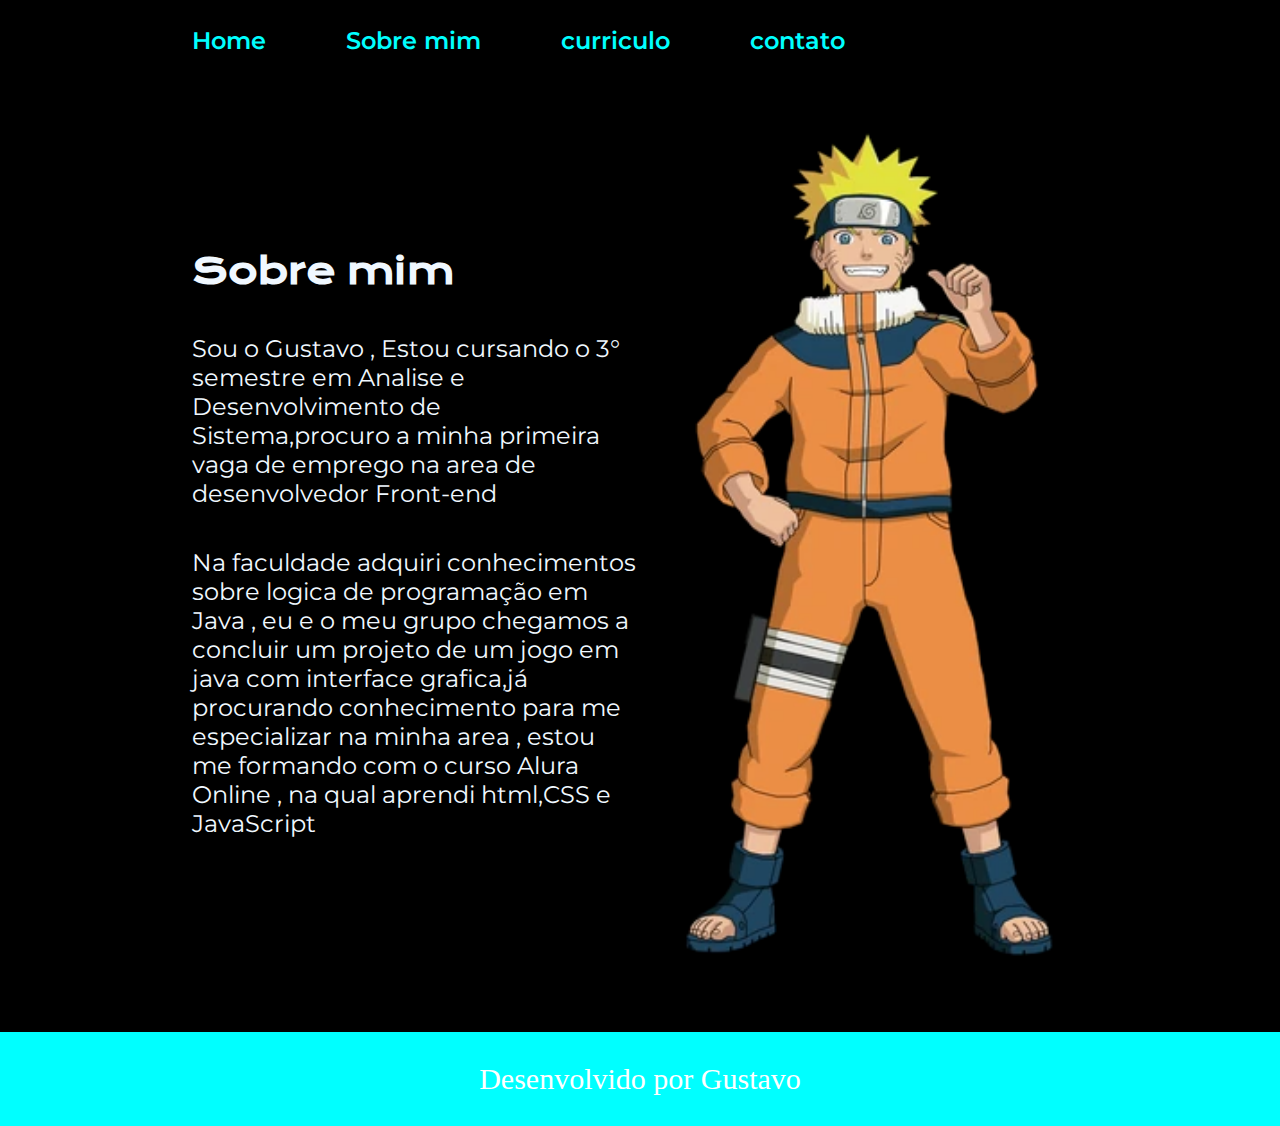
==== about.html @ 47c9136a "first" ====
<!DOCTYPE html>
<html lang="pt-br">
<head>
    <meta charset="UTF-8">
    <meta name="viewport" content="width=device-width, initial-scale=1.0">
    <title>Sobre mim</title>
    <link rel="stylesheet" href="style.css">
    
</head>
<body>
    <header class="cabecalho">
        <nav class="cabecalho__menu">
            <a class="cabecalho__menu__link" href="index.html">Home</a>
            <a class="cabecalho__menu__link" href="about.html">Sobre mim</a>
            <a class="cabecalho__menu__link" href="curriculo.html">curriculo</a>
            <a class="cabecalho__menu__link" href="">contato</a>
        </nav>

    </header>
    <main class="apresentacao">
        <section class="apresentacao__conteudo">
            <h1 class="apresentacao__conteudo__titulo">Sobre mim</h1>
            <p class="apresentacao__conteudo__texto">Sou o Gustavo , Estou cursando o 3° semestre em Analise e Desenvolvimento de Sistema,procuro a minha primeira vaga de emprego na area de desenvolvedor Front-end

            </p>
            <p class="apresentacao__conteudo__texto">Na faculdade adquiri conhecimentos sobre logica de programação em Java , eu e o meu grupo chegamos a concluir um projeto de um jogo em java com interface grafica,já procurando conhecimento para me especializar na minha area , estou me formando com o curso Alura Online , na qual aprendi html,CSS e JavaScript</p>

        </section>
        <img class="apresentacao__imagem" src="html.png" alt="naruto">
       

    </main>
    
</footer>
<p class="rodape">Desenvolvido por Gustavo</p>

    </footer>
    
    
</body>
</html>
---- style.css ----
@import url('https://fonts.googleapis.com/css2?family=Krona+One&display=swap');
@import url('https://fonts.googleapis.com/css2?family=Montserrat:ital,wght@0,100..900;1,100..900&display=swap');


*{ margin: 0;
    padding: 0;


}

body {
   
    box-sizing: border-box;
    background-color: black;
    color: aliceblue;
}
.titulo-destaque{color: aqua;

}
.apresentacao{
    margin: 5% 15%;
    display: flex;
    align-items: center;
    justify-content: space-between;
    gap: 82xp;
    
}
.apresentacao__conteudo{
    width: 50%;
    display: flex;
    flex-direction: column;
    gap: 40px;
    

}
.apresentacao__conteudo__titulo{
    font-size: 2.25rem;
    font-family: "Krona One", serif;
}
.apresentacao__conteudo__texto{
    font-size: 1.5rem;
    font-family: "Montserrat", serif;

}
.apresentacao__links{
    display:flex;
    flex-direction: column;
    justify-content: space-between;
    align-items: center;
    gap: 32px;
    
}
.apresentacao__links__link{
    display: flex;
    justify-content: center;
    gap: 16px;
    border: 2px solid aqua;
    color:white;
    width: 50%;
    text-align: center;
    border-radius: 8px;
    font-size: 1.5rem;
    padding:21.5px 0;
    text-decoration: none;
    font-family: "Montserrat", serif;
    
    
    
}
.apresentacao__subtitulo{
    font-family: "Krona One", serif;
    font-weight: 400;
    font-size: 1.5rem;
}
.apresentacao__links__link:hover{
    background-color: blue;


}
.rodape{
    background: aqua;
    color: white;
    padding: 30px;
    border: 10px;
    justify-content:center;
    display: flex;
    font-size: 30px;
  
    
    

}
.cabecalho__menu__link{
    font-family: "Montserrat";
    font-size: 1.5rem;
    font-weight: 600;
    color: aqua;
    text-decoration: none;
}
.cabecalho{
    padding: 2% 0% 0% 15%;
}
.cabecalho__menu{
    display: flex;
    gap: 80px;
}
.apresentacao__imagem{
    width: 50%;
}
@media(max-width:1200px){
    .cabecalho{
        padding: 10%;
    }
    .cabecalho__menu{
        justify-content: center;
    }
    .apresentacao{
        flex-direction: column-reverse;
        padding: 10%;}
        .apresentacao__conteudo{
            width:auto;
        }
    
    
    
  
    
}
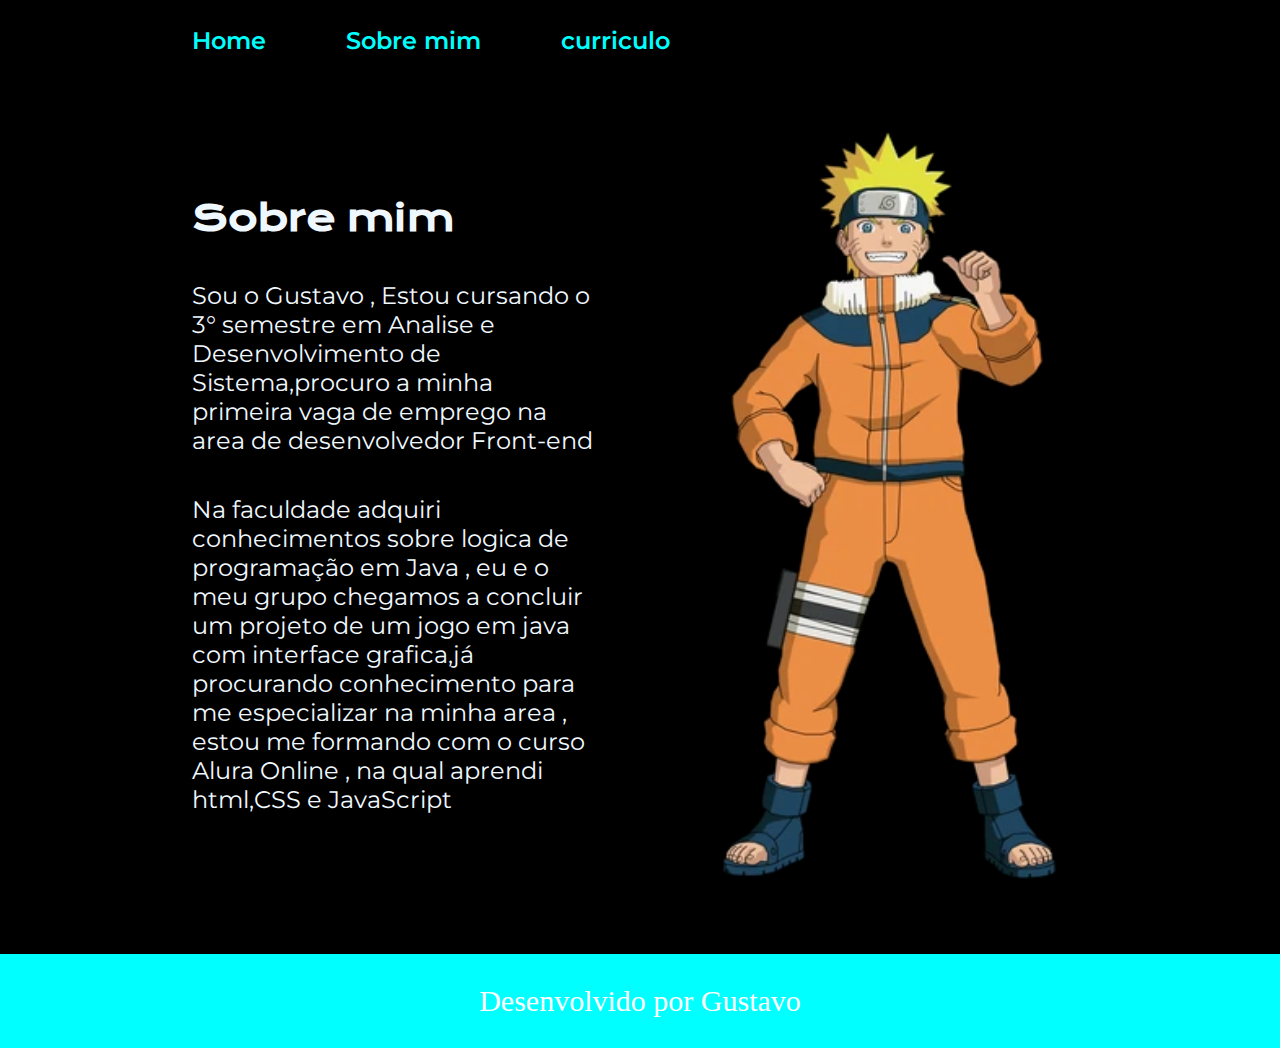
==== commit 420b1ed1: "teste" ====
--- a/about.html
+++ b/about.html
@@ -13,7 +13,7 @@
             <a class="cabecalho__menu__link" href="index.html">Home</a>
             <a class="cabecalho__menu__link" href="about.html">Sobre mim</a>
             <a class="cabecalho__menu__link" href="curriculo.html">curriculo</a>
-            <a class="cabecalho__menu__link" href="">contato</a>
+            <a class="cabecalho__menu__link" href="contact.html"></a>
         </nav>
 
     </header>
--- a/style.css
+++ b/style.css
@@ -2,127 +2,159 @@
 @import url('https://fonts.googleapis.com/css2?family=Montserrat:ital,wght@0,100..900;1,100..900&display=swap');
 
 
-*{ margin: 0;
+* {
+    margin: 0;
     padding: 0;
+    
 
 
 }
 
 body {
-   
+    
     box-sizing: border-box;
     background-color: black;
     color: aliceblue;
+    
 }
-.titulo-destaque{color: aqua;
+
+.titulo-destaque {
+    color: aqua;
 
 }
-.apresentacao{
+
+.apresentacao {
     margin: 5% 15%;
     display: flex;
     align-items: center;
     justify-content: space-between;
-    gap: 82xp;
+    gap: 82px;
     
+
+
 }
-.apresentacao__conteudo{
+
+.apresentacao__conteudo {
     width: 50%;
     display: flex;
     flex-direction: column;
     gap: 40px;
-    
+
 
 }
-.apresentacao__conteudo__titulo{
+
+.apresentacao__conteudo__titulo {
     font-size: 2.25rem;
     font-family: "Krona One", serif;
 }
-.apresentacao__conteudo__texto{
+
+.apresentacao__conteudo__texto {
     font-size: 1.5rem;
     font-family: "Montserrat", serif;
 
 }
-.apresentacao__links{
-    display:flex;
+
+.apresentacao__links {
+    display: flex;
     flex-direction: column;
     justify-content: space-between;
     align-items: center;
     gap: 32px;
-    
+
 }
-.apresentacao__links__link{
+
+.apresentacao__links__link {
     display: flex;
     justify-content: center;
     gap: 16px;
     border: 2px solid aqua;
-    color:white;
+    color: white;
     width: 50%;
     text-align: center;
     border-radius: 8px;
     font-size: 1.5rem;
-    padding:21.5px 0;
+    padding: 21.5px 0;
     text-decoration: none;
     font-family: "Montserrat", serif;
-    
-    
-    
+
+
+
 }
-.apresentacao__subtitulo{
+
+.apresentacao__subtitulo {
     font-family: "Krona One", serif;
     font-weight: 400;
     font-size: 1.5rem;
 }
-.apresentacao__links__link:hover{
+
+.apresentacao__links__link:hover {
     background-color: blue;
 
 
 }
-.rodape{
+
+.rodape {
     background: aqua;
     color: white;
     padding: 30px;
     border: 10px;
-    justify-content:center;
+    justify-content: center;
     display: flex;
     font-size: 30px;
-  
-    
     
 
+
+
+
 }
-.cabecalho__menu__link{
+
+.cabecalho__menu__link {
     font-family: "Montserrat";
     font-size: 1.5rem;
     font-weight: 600;
     color: aqua;
     text-decoration: none;
 }
-.cabecalho{
+
+.cabecalho {
     padding: 2% 0% 0% 15%;
 }
-.cabecalho__menu{
+
+.cabecalho__menu {
     display: flex;
     gap: 80px;
 }
-.apresentacao__imagem{
+
+.apresentacao__imagem {
     width: 50%;
 }
-@media(max-width:1200px){
-    .cabecalho{
+
+@media(max-width:1200px) {
+    .cabecalho {
         padding: 10%;
     }
-    .cabecalho__menu{
+
+    .cabecalho__menu {
         justify-content: center;
     }
-    .apresentacao{
+
+    .apresentacao {
         flex-direction: column-reverse;
-        padding: 10%;}
-        .apresentacao__conteudo{
-            width:auto;
-        }
+        padding: 10%;
+    }
+
+    .apresentacao__conteudo {
+        width: auto;
+    }
     
     
-    
-  
-    
-}
+
+ 
+
+
+
+
+
+
+
+}